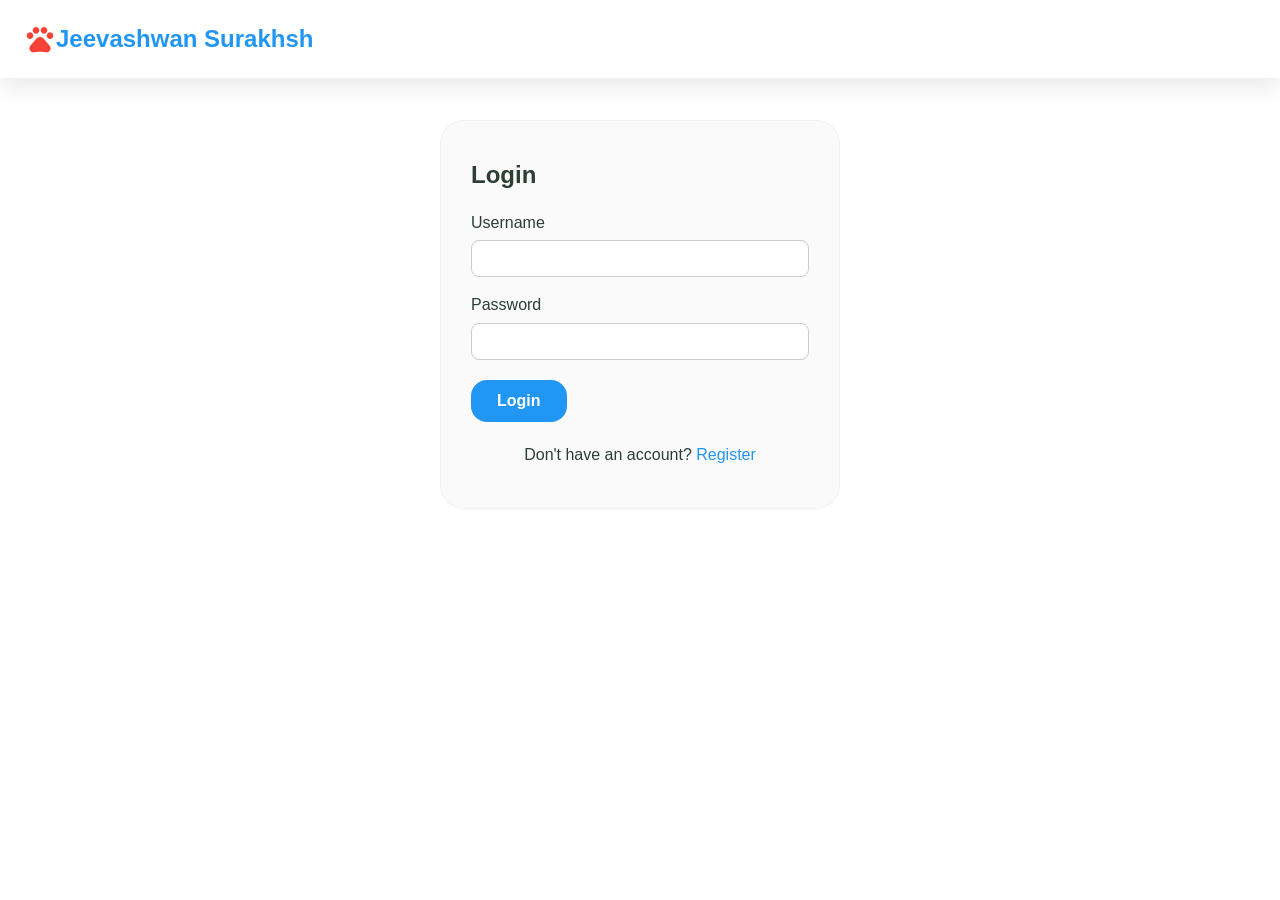
==== src/main/resources/static/dashboard-admin.html @ 3182f895 "Initial Spring Boot project" ====
<!DOCTYPE html>
<html lang="en">
<head>
    <meta charset="UTF-8">
    <meta name="viewport" content="width=device-width, initial-scale=1.0">
    <title>Admin Dashboard | Overview</title>
    <!-- Google Fonts -->
    <link href="https://fonts.googleapis.com/css2?family=Outfit:wght@300;400;500;600;700;800&family=Inter:wght@400;500;600&display=swap" rel="stylesheet">
    <!-- Material Icons -->
    <link href="https://fonts.googleapis.com/icon?family=Material+Icons+Outlined" rel="stylesheet">
    <!-- Base Stylesheet -->
    <link rel="stylesheet" href="style.css">
    
    <style>
        :root {
            --sidebar-width: 260px;
            --color-sidebar-bg: #1e293b;
            --color-sidebar-hover: #334155;
            --color-active-link: #3b82f6;
        }

        body {
            display: flex;
            background-color: #f8fafc;
            min-height: 100vh;
            font-family: var(--font-body);
        }

        /* Sidebar Styling */
        .sidebar {
            width: var(--sidebar-width);
            background-color: var(--color-sidebar-bg);
            color: #f8fafc;
            height: 100vh;
            position: fixed;
            top: 0;
            left: 0;
            display: flex;
            flex-direction: column;
            padding: 24px;
            z-index: 100;
        }

        .sidebar-logo {
            display: flex;
            align-items: center;
            gap: 10px;
            font-family: var(--font-heading);
            font-size: 1.25rem;
            font-weight: 800;
            color: #3b82f6;
            margin-bottom: 40px;
        }

        .sidebar-logo span {
            color: #ef4444;
        }

        .sidebar-menu {
            list-style: none;
            display: flex;
            flex-direction: column;
            gap: 8px;
            flex: 1;
        }

        .sidebar-menu-item a {
            display: flex;
            align-items: center;
            gap: 12px;
            padding: 12px 16px;
            border-radius: var(--radius-sm);
            color: #94a3b8;
            font-weight: 500;
            transition: var(--transition);
        }

        .sidebar-menu-item a:hover {
            background-color: var(--color-sidebar-hover);
            color: #f8fafc;
        }

        .sidebar-menu-item.active a {
            background-color: var(--color-active-link);
            color: #ffffff;
        }

        .sidebar-footer {
            margin-top: auto;
        }

        /* Main Content Container */
        .main-content {
            margin-left: var(--sidebar-width);
            flex: 1;
            padding: 40px;
            overflow-y: auto;
        }

        /* Stats Grid */
        .stats-grid {
            display: grid;
            grid-template-columns: repeat(3, 1fr);
            gap: 24px;
            margin-bottom: 32px;
        }

        .stat-card {
            background: #ffffff;
            border-radius: var(--radius-sm);
            padding: 24px;
            box-shadow: 0 1px 3px rgba(0,0,0,0.05);
            display: flex;
            align-items: center;
            justify-content: space-between;
            border: 1px solid #f1f5f9;
        }

        .stat-info h3 {
            font-size: 0.875rem;
            color: #64748b;
            text-transform: uppercase;
            letter-spacing: 0.05em;
            margin-bottom: 4px;
        }

        .stat-info p {
            font-size: 2rem;
            font-weight: 700;
            color: #1e293b;
        }

        .stat-icon {
            width: 56px;
            height: 56px;
            border-radius: 50%;
            display: flex;
            align-items: center;
            justify-content: center;
        }

        .stat-icon.blue { background-color: #eff6ff; color: #3b82f6; }
        .stat-icon.orange { background-color: #fff7ed; color: #f97316; }
        .stat-icon.green { background-color: #f0fdf4; color: #22c55e; }

        /* Welcome & Action Banner */
        .banner {
            background: linear-gradient(135deg, #1e3a8a, #3b82f6);
            color: white;
            padding: 30px;
            border-radius: var(--radius-sm);
            margin-bottom: 32px;
            display: flex;
            justify-content: space-between;
            align-items: center;
            box-shadow: var(--shadow-md);
        }

        .banner-content h3 {
            font-size: 1.5rem;
            color: white;
            margin-bottom: 8px;
        }

        .banner-content p {
            color: #bfdbfe;
            font-size: 0.95rem;
        }

        /* Recent Activity / Receipts Panel */
        .data-card {
            background: #ffffff;
            border-radius: var(--radius-sm);
            box-shadow: 0 1px 3px rgba(0,0,0,0.05);
            border: 1px solid #f1f5f9;
            padding: 24px;
        }

        .data-card h3 {
            font-size: 1.15rem;
            color: #1e293b;
            margin-bottom: 20px;
            display: flex;
            align-items: center;
            gap: 8px;
        }

        .receipts-table {
            width: 100%;
            border-collapse: collapse;
        }

        .receipts-table th, .receipts-table td {
            text-align: left;
            padding: 14px 16px;
            border-bottom: 1px solid #f1f5f9;
        }

        .receipts-table th {
            font-weight: 600;
            color: #64748b;
            font-size: 0.85rem;
            text-transform: uppercase;
        }

        .receipts-table td {
            color: #334155;
            font-size: 0.95rem;
        }

        .receipts-table tr:hover {
            background-color: #f8fafc;
        }

        .receipt-thumb {
            max-width: 120px;
            max-height: 80px;
            border-radius: 6px;
            border: 1px solid #e2e8f0;
            object-fit: cover;
            cursor: pointer;
        }

        .receipt-preview-modal {
            display: none;
            position: fixed;
            inset: 0;
            background: rgba(15, 23, 42, 0.75);
            z-index: 1000;
            align-items: center;
            justify-content: center;
            padding: 24px;
        }

        .receipt-preview-modal.active {
            display: flex;
        }

        .receipt-preview-modal img {
            max-width: 90vw;
            max-height: 90vh;
            border-radius: 8px;
            background: #fff;
        }
    </style>
</head>
<body>

    <!-- Sidebar -->
    <aside class="sidebar">
        <div class="sidebar-logo">
            <span class="material-icons-outlined">pets</span>
            Jeevashwan Admin
        </div>
        <ul class="sidebar-menu">
            <li class="sidebar-menu-item active">
                <a href="dashboard-admin.html">
                    <span class="material-icons-outlined">dashboard</span>
                    Dashboard
                </a>
            </li>
            <li class="sidebar-menu-item">
                <a href="admin-complaints.html">
                    <span class="material-icons-outlined">report_problem</span>
                    Manage Complaints
                </a>
            </li>
        </ul>
        <div class="sidebar-footer">
            <li class="sidebar-menu-item" style="list-style: none; margin-bottom: 10px;">
                <a href="#" onclick="openProfileModal(); return false;">
                    <span class="material-icons-outlined">account_circle</span>
                    Profile
                </a>
            </li>
            <li class="sidebar-menu-item" style="list-style: none;">
                <a href="#" onclick="logout()">
                    <span class="material-icons-outlined">logout</span>
                    Logout
                </a>
            </li>
        </div>
    </aside>

    <!-- Main Content Area -->
    <main class="main-content">
        <div style="display: flex; justify-content: space-between; align-items: center; margin-bottom: 30px;">
            <h2>Dashboard Overview</h2>
            <div style="font-size: 0.95rem; color:#64748b;">Role: <strong>Administrator</strong></div>
        </div>

        <!-- Banner -->
        <div class="banner">
            <div class="banner-content">
                <h3>Welcome back, Administrator</h3>
                <p>Monitor complaints reported by local users, track stray dog statuses, and manage NGO payouts.</p>
            </div>
            <a href="admin-complaints.html" class="btn btn-outline-white" style="color: white; border-color: white;">
                <span class="material-icons-outlined">assignment</span> Review Complaints
            </a>
        </div>

        <!-- Stats Grid -->
        <div class="stats-grid">
            <div class="stat-card">
                <div class="stat-info">
                    <h3>Total Complaints</h3>
                    <p id="totalComplaints">0</p>
                </div>
                <div class="stat-icon blue">
                    <span class="material-icons-outlined">description</span>
                </div>
            </div>
            <div class="stat-card">
                <div class="stat-info">
                    <h3>Active NGOs</h3>
                    <p id="totalNgos">0</p>
                </div>
                <div class="stat-icon orange">
                    <span class="material-icons-outlined">people_alt</span>
                </div>
            </div>
            <div class="stat-card">
                <div class="stat-info">
                    <h3>Total Payouts</h3>
                    <p id="totalPayouts">₹0</p>
                </div>
                <div class="stat-icon green">
                    <span class="material-icons-outlined">payments</span>
                </div>
            </div>
        </div>

        <!-- NGO Receipts Card -->
        <div class="data-card">
            <h3>
                <span class="material-icons-outlined" style="color:#22c55e;">receipt_long</span>
                Submitted NGO Receipts
            </h3>
            <table class="receipts-table">
                <thead>
                    <tr>
                        <th>Receipt ID</th>
                        <th>NGO Partner</th>
                        <th>Amount Paid</th>
                        <th>Upload Date</th>
                        <th>Action</th>
                    </tr>
                </thead>
                <tbody id="receiptsList">
                    <!-- Dynamic receipts will go here -->
                </tbody>
            </table>
        </div>
    </main>

    <div class="receipt-preview-modal" id="receiptPreviewModal" onclick="closeReceiptPreview()">
        <img id="receiptPreviewImage" src="" alt="Receipt preview">
    </div>

    <script>
        const token = localStorage.getItem('token');
        if (!token) window.location.href = 'login.html';

        async function loadOverviewData() {
            const h = { 'Authorization': 'Bearer ' + token };
            
            try {
                // Get complaints count
                const resC = await fetch('/api/admin/reports', { headers: h });
                const reports = resC.ok ? await resC.json() : [];
                document.getElementById('totalComplaints').innerText = reports.length;

                // Get NGOs count
                const resN = await fetch('/api/admin/ngos', { headers: h });
                const ngos = resN.ok ? await resN.json() : [];
                document.getElementById('totalNgos').innerText = ngos.length;

                // Get Receipts & Payouts
                const resR = await fetch('/api/admin/receipts', { headers: h });
                const recs = resR.ok ? await resR.json() : [];
                
                const tableBody = document.getElementById('receiptsList');
                tableBody.innerHTML = '';

                let totalPayout = 0;

                if (recs.length === 0) {
                    tableBody.innerHTML = `
                        <tr>
                            <td colspan="5" style="text-align:center; color:#94a3b8; padding:30px;">
                                No receipts uploaded yet.
                            </td>
                        </tr>
                    `;
                } else {
                    recs.forEach(r => {
                        totalPayout += (r.amount || 0);
                        const dateStr = r.uploaded_at ? new Date(r.uploaded_at).toLocaleDateString() : 'N/A';

                        let actionCell = '';
                        if (r.has_image) {
                            const imageUrl = `/api/receipts/${r.id}/image?token=${encodeURIComponent(token)}`;
                            actionCell = `
                                <img src="${imageUrl}" class="receipt-thumb" alt="Receipt #${r.id}"
                                     onclick="openReceiptPreview('${imageUrl}')" title="Click to enlarge">
                            `;
                        } else if (r.file_url) {
                            actionCell = `
                                <a href="${r.file_url}" target="_blank" class="btn btn-outline" style="padding:6px 12px; font-size:0.85rem;">
                                    <span class="material-icons-outlined" style="font-size:1.1rem;">visibility</span> View Receipt
                                </a>
                            `;
                        } else {
                            actionCell = '<span style="color:#94a3b8;">No image</span>';
                        }

                        tableBody.innerHTML += `
                            <tr>
                                <td><strong>#${r.id}</strong></td>
                                <td>${r.ngo_name}</td>
                                <td><strong>₹${r.amount}</strong></td>
                                <td>${dateStr}</td>
                                <td>${actionCell}</td>
                            </tr>
                        `;
                    });
                }

                document.getElementById('totalPayouts').innerText = '₹' + totalPayout.toLocaleString();

            } catch (err) {
                console.error("Error loading Overview stats:", err);
            }
        }

        loadOverviewData();

        function openReceiptPreview(imageUrl) {
            document.getElementById('receiptPreviewImage').src = imageUrl;
            document.getElementById('receiptPreviewModal').classList.add('active');
        }

        function closeReceiptPreview() {
            document.getElementById('receiptPreviewModal').classList.remove('active');
            document.getElementById('receiptPreviewImage').src = '';
        }

        function logout() {
            localStorage.removeItem('token');
            localStorage.removeItem('user');
            window.location.href = 'index.html';
        }
    </script>
    <script src="auth-nav.js"></script>
</body>
</html>
---- src/main/resources/static/style.css ----
/* Base Variables - Blue, Red, white, and neutrals */
:root {
    --color-primary: #2196F3;
    /* Blue */
    --color-primary-dark: #1976D2;
    --color-primary-light: #E3F2FD;

    --color-secondary: #F44336;
    /* Red */
    --color-secondary-dark: #D32F2F;
    --color-secondary-light: #FFEBEE;

    --color-bg-main: #FAFAFA;
    /* Very light grey for background */
    --color-text-main: #2C3E35;
    /* Dark green slate */
    --color-text-muted: #64746C;
    --color-white: #FFFFFF;

    --color-alert-red: #D9534F;
    --color-alert-red-light: #F9EBEA;

    --font-heading: 'Outfit', sans-serif;
    --font-body: 'Inter', sans-serif;

    --radius-sm: 8px;
    --radius-md: 16px;
    --radius-lg: 24px;

    --shadow-sm: 0 4px 6px rgba(0, 0, 0, 0.05);
    --shadow-md: 0 10px 20px rgba(0, 0, 0, 0.08);
    --shadow-hover: 0 20px 25px -5px rgba(0, 0, 0, 0.1), 0 10px 10px -5px rgba(0, 0, 0, 0.04);

    --transition: all 0.3s cubic-bezier(0.25, 0.8, 0.25, 1);
}

/* Reset & Global */
* {
    margin: 0;
    padding: 0;
    box-sizing: border-box;
}

html {
    scroll-behavior: smooth;
}

body {
    font-family: var(--font-body);
    font-size: 16px;
    line-height: 1.6;
    color: var(--color-text-main);
    background-color: var(--color-bg-main);
}

h1,
h2,
h3,
h4,
h5,
h6 {
    font-family: var(--font-heading);
    font-weight: 700;
    line-height: 1.2;
    color: var(--color-text-main);
}

a {
    text-decoration: none;
    color: inherit;
    transition: var(--transition);
}

.container {
    max-width: 1280px;
    margin: 0 auto;
    padding: 0 24px;
}

.section-title {
    text-align: center;
    margin-bottom: 48px;
}

.section-title h2 {
    font-size: 2.5rem;
    color: var(--color-primary-dark);
    margin-bottom: 12px;
}

.section-title p {
    font-size: 1.125rem;
    color: var(--color-text-muted);
}

/* Buttons */
.btn {
    display: inline-flex;
    align-items: center;
    justify-content: center;
    gap: 8px;
    padding: 10px 24px;
    border-radius: var(--radius-md);
    font-family: var(--font-heading);
    font-weight: 600;
    font-size: 1rem;
    cursor: pointer;
    border: 2px solid transparent;
    transition: var(--transition);
}

.btn-large {
    padding: 14px 32px;
    font-size: 1.125rem;
}

.btn-primary {
    background-color: var(--color-primary);
    color: var(--color-white);
}

.btn-primary:hover {
    background-color: var(--color-primary-dark);
    transform: translateY(-2px);
    box-shadow: var(--shadow-md);
}

.btn-secondary {
    background-color: var(--color-secondary);
    color: var(--color-white);
}

.btn-secondary:hover {
    background-color: var(--color-secondary-dark);
    transform: translateY(-2px);
    box-shadow: var(--shadow-md);
}

.btn-outline {
    background-color: transparent;
    color: var(--color-primary);
    border-color: var(--color-primary);
}

.btn-outline:hover {
    background-color: var(--color-primary-light);
}

.btn-outline-white {
    background-color: transparent;
    color: var(--color-white);
    border-color: var(--color-white);
}

.btn-outline-white:hover {
    background-color: rgba(255, 255, 255, 0.1);
}

/* Navigation Bar */
#navbar {
    position: fixed;
    top: 0;
    left: 0;
    width: 100%;
    background-color: var(--color-white);
    box-shadow: var(--shadow-sm);
    z-index: 1000;
    transition: var(--transition);
}

#navbar.scrolled {
    padding: 4px 0;
    box-shadow: var(--shadow-md);
    background-color: rgba(255, 255, 255, 0.95);
    backdrop-filter: blur(10px);
}

.nav-container {
    display: flex;
    justify-content: space-between;
    align-items: center;
    padding: 16px 24px;
    max-width: 1440px;
    margin: 0 auto;
}

.logo {
    display: flex;
    align-items: center;
    gap: 8px;
    font-family: var(--font-heading);
    font-size: 1.5rem;
    font-weight: 800;
    color: var(--color-primary);
}

.logo-icon {
    font-size: 2rem !important;
    color: var(--color-secondary);
}

.nav-links {
    display: flex;
    gap: 32px;
}

.nav-links a {
    font-weight: 500;
    color: var(--color-text-main);
    position: relative;
}

.nav-links a:hover,
.nav-links a.active {
    color: var(--color-primary);
}

.nav-links a.active::after {
    content: "";
    position: absolute;
    bottom: -6px;
    left: 0;
    width: 100%;
    height: 2px;
    background-color: var(--color-secondary);
    border-radius: 2px;
}

.nav-actions {
    display: flex;
    gap: 16px;
}

.mobile-menu-toggle {
    display: none;
    font-size: 2rem;
    cursor: pointer;
    color: var(--color-primary);
}

/* Hero Section */
.hero {
    position: relative;
    height: 100vh;
    min-height: 600px;
    display: flex;
    align-items: center;
    background-image: url('assets/hero_bg.png');
    /* Dynamic local image */
    background-size: cover;
    background-position: center 20%;
    background-attachment: fixed;
    padding-top: 80px;
    /* Offset for navbar */
    color: var(--color-white);
}

.hero-overlay {
    position: absolute;
    top: 0;
    left: 0;
    width: 100%;
    height: 100%;
    background: linear-gradient(135deg, rgba(25, 118, 210, 0.9) 0%, rgba(33, 150, 243, 0.6) 100%);
}

.hero-content {
    position: relative;
    z-index: 10;
    max-width: 800px;
    margin: 0 auto;
    text-align: center;
    padding: 0 24px;
    animation: fadeIn 1s ease-out;
}

@keyframes fadeIn {
    from {
        opacity: 0;
        transform: translateY(20px);
    }

    to {
        opacity: 1;
        transform: translateY(0);
    }
}

.badge {
    display: inline-block;
    background-color: var(--color-secondary);
    color: var(--color-white);
    padding: 6px 16px;
    border-radius: 20px;
    font-size: 0.875rem;
    font-weight: 600;
    margin-bottom: 24px;
    letter-spacing: 1px;
    text-transform: uppercase;
}

.hero-content h1 {
    font-size: 3.5rem;
    color: var(--color-white);
    margin-bottom: 20px;
}

.hero-content p {
    font-size: 1.25rem;
    margin-bottom: 40px;
    opacity: 0.9;
}

.hero-buttons {
    display: flex;
    justify-content: center;
    gap: 20px;
}

/* Features Section */
.features {
    padding: 100px 0;
    background-color: var(--color-white);
}

.feature-grid {
    display: grid;
    grid-template-columns: repeat(auto-fit, minmax(280px, 1fr));
    gap: 32px;
}

.feature-card {
    background-color: var(--color-bg-main);
    padding: 40px 30px;
    border-radius: var(--radius-lg);
    text-align: center;
    transition: var(--transition);
    border: 1px solid rgba(0, 0, 0, 0.03);
}

.feature-card:hover {
    transform: translateY(-10px);
    box-shadow: var(--shadow-hover);
    background-color: var(--color-white);
}

.icon-wrapper {
    width: 80px;
    height: 80px;
    border-radius: 50%;
    display: flex;
    align-items: center;
    justify-content: center;
    margin: 0 auto 24px;
}

.icon-wrapper span {
    font-size: 40px;
}

.primary-light {
    background-color: var(--color-primary-light);
    color: var(--color-primary);
}

.secondary-light {
    background-color: var(--color-secondary-light);
    color: var(--color-secondary);
}

.feature-card h3 {
    font-size: 1.5rem;
    margin-bottom: 16px;
    color: var(--color-text-main);
}

.feature-card p {
    color: var(--color-text-muted);
}

/* How It Works Section */
.how-it-works {
    padding: 100px 0;
    background-color: var(--color-bg-main);
}

.steps-container {
    display: flex;
    justify-content: space-between;
    align-items: flex-start;
    gap: 20px;
    position: relative;
}

.step-card {
    flex: 1;
    text-align: center;
    position: relative;
    z-index: 2;
    padding: 24px;
}

.step-number {
    position: absolute;
    top: 0;
    left: 50%;
    transform: translateX(-50%) translateY(-50%);
    width: 40px;
    height: 40px;
    background-color: var(--color-secondary);
    color: var(--color-white);
    border-radius: 50%;
    display: flex;
    align-items: center;
    justify-content: center;
    font-weight: bold;
    font-size: 1.25rem;
    font-family: var(--font-heading);
    box-shadow: 0 0 0 8px var(--color-bg-main);
}

.step-card {
    background: var(--color-white);
    border-radius: var(--radius-lg);
    padding-top: 48px;
    box-shadow: var(--shadow-sm);
    transition: var(--transition);
}

.step-card:hover {
    box-shadow: var(--shadow-md);
    transform: translateY(-5px);
}

.step-icon {
    font-size: 3rem !important;
    color: var(--color-primary);
    margin-bottom: 16px;
}

.step-card h3 {
    margin-bottom: 12px;
}

.step-card p {
    color: var(--color-text-muted);
}

.step-connector {
    flex: 0 0 50px;
    height: 2px;
    background-color: #E2E8F0;
    margin-top: 80px;
    /* Align with middle of cards roughly */
}

/* Statistics Section */
.statistics {
    padding: 80px 0;
    background-color: var(--color-primary);
    color: var(--color-white);
}

.stats-grid {
    display: grid;
    grid-template-columns: repeat(4, 1fr);
    gap: 30px;
    text-align: center;
}

.stat-card {
    padding: 20px;
}

.stat-icon {
    font-size: 3.5rem !important;
    color: var(--color-secondary);
    margin-bottom: 16px;
    opacity: 0.9;
}

.stat-card h3 {
    font-size: 3rem;
    color: var(--color-white);
    margin-bottom: 8px;
}

.stat-card p {
    font-size: 1.125rem;
    font-weight: 500;
    opacity: 0.9;
}

/* Community Alerts Section */
.alerts {
    padding: 100px 0;
    background-color: var(--color-white);
}

.alerts-grid {
    display: grid;
    grid-template-columns: repeat(auto-fit, minmax(320px, 1fr));
    gap: 24px;
}

.alert-card {
    background-color: var(--color-bg-main);
    border-radius: var(--radius-md);
    padding: 24px;
    display: flex;
    align-items: flex-start;
    gap: 16px;
    border-left: 6px solid var(--color-primary);
    transition: var(--transition);
    box-shadow: var(--shadow-sm);
}

.alert-card:hover {
    transform: translateX(5px);
    box-shadow: var(--shadow-md);
}

.alert-card.warning {
    border-color: var(--color-alert-red);
    background-color: var(--color-alert-red-light);
}

.alert-card.info {
    border-color: var(--color-secondary);
    background-color: var(--color-secondary-light);
}

.alert-icon {
    font-size: 2rem !important;
}

.alert-card.warning .alert-icon {
    color: var(--color-alert-red);
}

.alert-card.info .alert-icon {
    color: var(--color-secondary);
}

.alert-card.success .alert-icon {
    color: var(--color-primary);
}

/* default if we add success class */

.alert-content h4 {
    font-size: 1.25rem;
    margin-bottom: 8px;
}

.alert-content p {
    color: var(--color-text-muted);
    font-size: 0.95rem;
    margin-bottom: 12px;
}

.alert-meta {
    font-size: 0.85rem;
    font-weight: 600;
    display: flex;
    justify-content: space-between;
    color: var(--color-text-main);
    opacity: 0.7;
}

/* Call to Action Section */
.cta-section {
    padding: 100px 0;
    background: linear-gradient(135deg, var(--color-primary-dark) 0%, var(--color-primary) 100%);
    text-align: center;
    color: var(--color-white);
}

.cta-container h2 {
    font-size: 3rem;
    color: var(--color-white);
    margin-bottom: 24px;
}

.cta-container p {
    font-size: 1.25rem;
    max-width: 700px;
    margin: 0 auto 40px;
    opacity: 0.9;
}

.cta-actions {
    display: flex;
    justify-content: center;
    gap: 24px;
}

/* Footer */
footer {
    background-color: #0D1B2A;
    /* Very dark blue */
    color: #E2E8F0;
    padding: 80px 0 24px;
}

.footer-grid {
    display: grid;
    grid-template-columns: 2fr 1fr 1fr 1fr;
    gap: 48px;
    margin-bottom: 64px;
}

.footer-logo {
    color: var(--color-white);
    margin-bottom: 24px;
}

.footer-logo .logo-icon {
    color: var(--color-secondary);
}

.footer-about p {
    margin-bottom: 24px;
    color: #94A3B8;
}

.social-links {
    display: flex;
    gap: 16px;
}

.social-links a {
    display: flex;
    align-items: center;
    justify-content: center;
    width: 40px;
    height: 40px;
    background-color: rgba(255, 255, 255, 0.1);
    border-radius: 50%;
    color: var(--color-white);
}

.social-links a:hover {
    background-color: var(--color-secondary);
    transform: translateY(-3px);
}

.footer-links h3,
.footer-contact h3 {
    font-size: 1.25rem;
    color: var(--color-white);
    margin-bottom: 24px;
    font-family: var(--font-heading);
}

.footer-links ul {
    list-style: none;
}

.footer-links li {
    margin-bottom: 12px;
}

.footer-links a {
    color: #94A3B8;
}

.footer-links a:hover {
    color: var(--color-secondary);
    padding-left: 5px;
}

.footer-contact p {
    color: #94A3B8;
    margin-bottom: 12px;
}

.footer-bottom {
    text-align: center;
    padding-top: 24px;
    border-top: 1px solid rgba(255, 255, 255, 0.1);
    color: #94A3B8;
    font-size: 0.875rem;
}

/* Media Queries */
@media (max-width: 1024px) {
    .hero-content h1 {
        font-size: 2.75rem;
    }

    .stats-grid {
        grid-template-columns: repeat(2, 1fr);
        gap: 40px;
    }

    .footer-grid {
        grid-template-columns: 1fr 1fr;
    }
}

@media (max-width: 768px) {

    .nav-links,
    .nav-actions {
        display: none;
    }

    .mobile-menu-toggle {
        display: block;
    }

    .hero-content h1 {
        font-size: 2.25rem;
    }

    .hero-buttons {
        flex-direction: column;
        align-items: stretch;
    }

    .steps-container {
        flex-direction: column;
        align-items: center;
        gap: 40px;
    }

    .step-connector {
        display: none;
    }

    .step-card {
        width: 100%;
        max-width: 400px;
    }

    .cta-actions {
        flex-direction: column;
        align-items: stretch;
        gap: 16px;
    }

    .cta-container h2 {
        font-size: 2rem;
    }

    .footer-grid {
        grid-template-columns: 1fr;
        gap: 32px;
    }
}
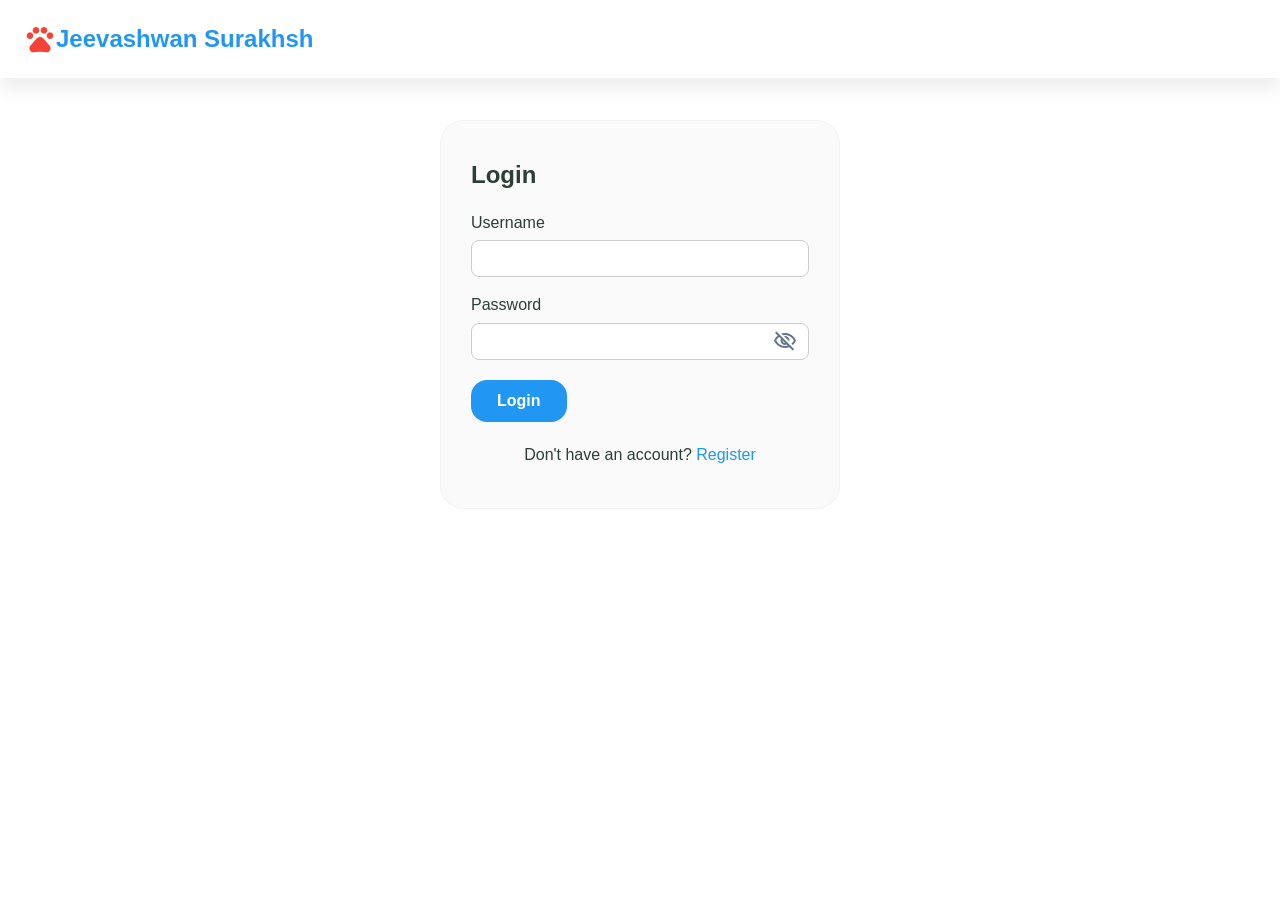
==== commit 5096df6e: "password,username, email,phone live validation modification" ====
--- a/src/main/resources/static/dashboard-admin.html
+++ b/src/main/resources/static/dashboard-admin.html
@@ -141,7 +141,7 @@
 
         .stat-icon.blue { background-color: #eff6ff; color: #3b82f6; }
         .stat-icon.orange { background-color: #fff7ed; color: #f97316; }
-        .stat-icon.green { background-color: #f0fdf4; color: #22c55e; }
+        .stat-icon.yellow { background-color: #fefce8; color: #eab308; }
 
         /* Welcome & Action Banner */
         .banner {
@@ -263,6 +263,12 @@
                 <a href="admin-complaints.html">
                     <span class="material-icons-outlined">report_problem</span>
                     Manage Complaints
+                </a>
+            </li>
+            <li class="sidebar-menu-item">
+                <a href="admin-ngos.html">
+                    <span class="material-icons-outlined">people</span>
+                    Manage NGOs
                 </a>
             </li>
         </ul>
@@ -325,7 +331,7 @@
                     <h3>Total Payouts</h3>
                     <p id="totalPayouts">₹0</p>
                 </div>
-                <div class="stat-icon green">
+                <div class="stat-icon yellow">
                     <span class="material-icons-outlined">payments</span>
                 </div>
             </div>
@@ -334,7 +340,7 @@
         <!-- NGO Receipts Card -->
         <div class="data-card">
             <h3>
-                <span class="material-icons-outlined" style="color:#22c55e;">receipt_long</span>
+                <span class="material-icons-outlined" style="color:#eab308;">receipt_long</span>
                 Submitted NGO Receipts
             </h3>
             <table class="receipts-table">
